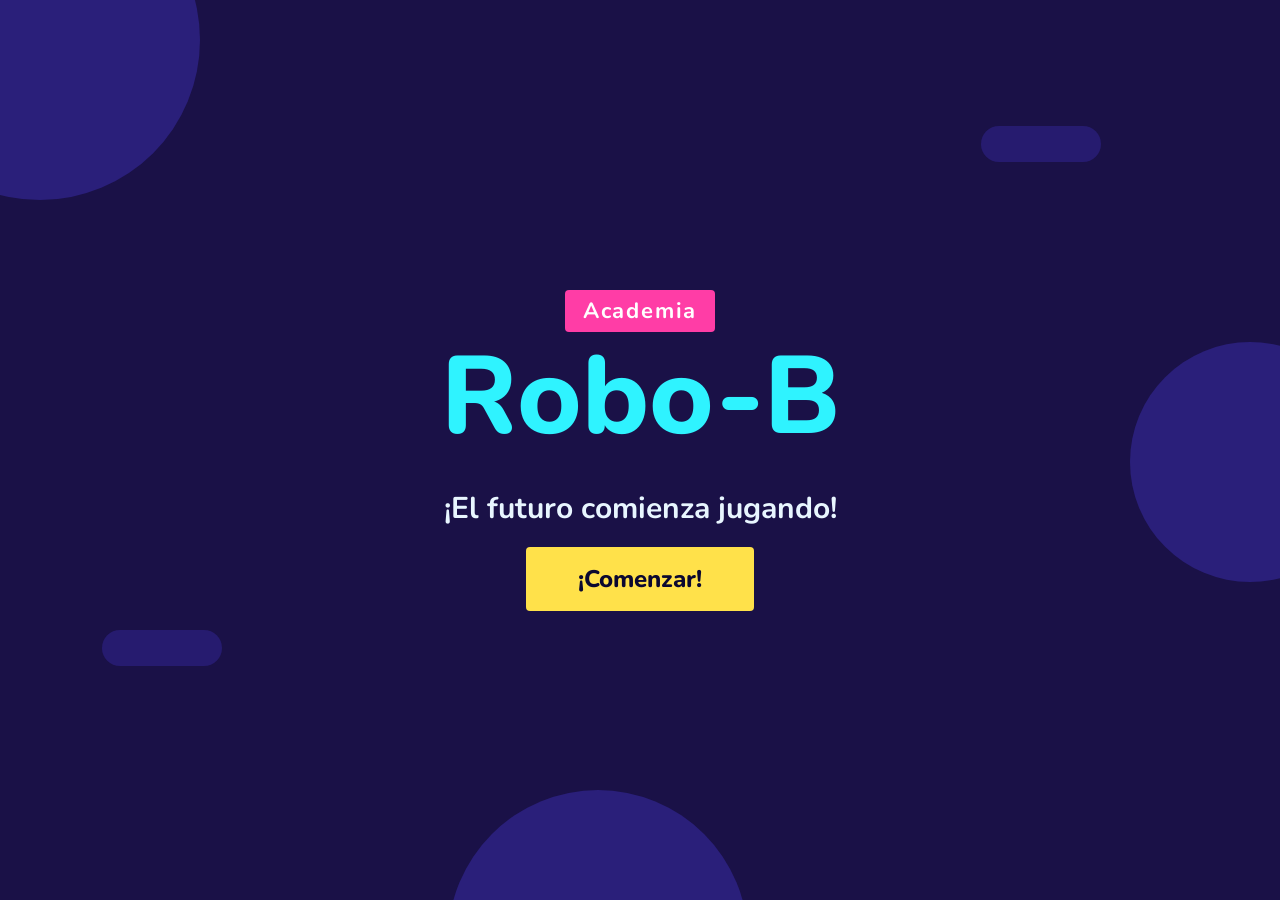
==== index.html @ f990113c "Add initial HTML structure and CSS styles for Academia Robo-B - Created a new CSS file for styling t" ====
<!DOCTYPE html>
<html lang="es">
<head>
  <meta charset="UTF-8">
  <meta name="viewport" content="width=device-width, initial-scale=1.0">
  <title>Academia Robo-B</title>
  <link rel="preconnect" href="https://fonts.googleapis.com">
  <link rel="stylesheet" href="https://fonts.googleapis.com/css2?family=Fredoka:wght@500;600;700&family=Nunito:wght@700;800&display=swap">
  <link rel="stylesheet" href="../css/style.css">
</head>
<body>

  <!-- Fondo decorativo -->
  <div class="bg" aria-hidden="true">
    <span class="blob b1"></span><span class="blob b2"></span><span class="blob b3"></span>
    <span class="cloud c1"></span><span class="cloud c2"></span>
  </div>

  <!-- BIENVENIDA (página principal) -->
  <section id="welcome" class="welcome">
    <div class="logo">
      <span class="logo-top">Academia</span>
      <h1 class="logo-main">Robo-B</h1>
    </div>
    <div class="welcome-robo robo-slot" data-robo="happy"></div>
    <p class="slogan">¡El futuro comienza jugando!</p>
    <button id="startBtn" class="btn btn-main">¡Comenzar!</button>
  </section>

  <script src="../JS/script.js"></script>
</body>
</html>
---- css/style.css ----
/* ==========================================================
   ACADEMIA ROBO-B · Estilos
   1. Variables  2. Base  3. Fondo  4. Bienvenida  5. Botones
   6. Menú  7. Robo-B  8. Vistas (mundos, misiones, progreso)
   9. Adaptación
   ========================================================== */

/* 1. VARIABLES */
:root {
  --ink: #1f2a44;
  --ink-soft: #5b6784;
  --bg: #f4f7fc;
  --surface: #ffffff;
  --line: #dde4f0;

  --blue: #2f5bd6;    --blue-d: #2449b3;
  --violet: #7656d6;
  --green: #1fa971;   --green-d: #178559;
  --sun: #f5b72b;
  --coral: #e8693f;

  --pastel-blue: #dbe8ff;
  --pastel-violet: #e9e2fb;
  --pastel-mint: #d8f3e7;
  --pastel-peach: #fde3d7;
  --pastel-lemon: #fdf0c8;

  --font: 'Nunito Sans', 'Nunito', Arial, Helvetica, sans-serif;
  --radius: 12px;
  --radius-sm: 8px;
  --shadow: 0 1px 3px rgba(31, 42, 68, .08);
  --shadow-hover: 0 4px 12px rgba(31, 42, 68, .12);
}

/* 2. BASE */
*, *::before, *::after { box-sizing: border-box; }
html { height: 100%; }
body {
  margin: 0; min-height: 100%;
  font-family: var(--font); font-weight: 600; font-size: 17px; line-height: 1.45; color: var(--ink);
  background: var(--bg);
  overflow-x: hidden;
}
h1, h2, h3 { font-family: var(--font); font-weight: 800; margin: 0; line-height: 1.15; }
button { font-family: inherit; color: inherit; cursor: pointer; }
:focus-visible { outline: 3px solid var(--blue); outline-offset: 2px; }

/* 3. FONDO (formas planas y discretas, sin movimiento) */
.bg { position: fixed; inset: 0; z-index: 0; pointer-events: none; overflow: hidden; }
.blob { position: absolute; border-radius: 50%; }
.b1 { width: 320px; height: 320px; left: -120px; top: -120px; background: var(--pastel-violet); }
.b2 { width: 240px; height: 240px; right: -90px; top: 38%; background: var(--pastel-mint); }
.b3 { width: 300px; height: 300px; left: 35%; bottom: -190px; background: var(--pastel-peach); }
.cloud { position: absolute; width: 120px; height: 36px; background: #fff; border-radius: 18px; opacity: .8; }
.cloud::before, .cloud::after { content: none; }
.c1 { top: 14%; right: 14%; }
.c2 { top: 70%; left: 8%; }

/* 4. BIENVENIDA */
.welcome {
  position: fixed; inset: 0; z-index: 10;
  display: flex; flex-direction: column; align-items: center; justify-content: center; gap: 18px;
  padding: 24px; text-align: center;
}
.welcome.out { display: none; }
.logo { display: flex; flex-direction: column; align-items: center; }
.logo-top {
  display: inline-block; background: var(--violet); color: #fff;
  font: 700 clamp(16px, 2.4vw, 22px) var(--font); letter-spacing: .08em;
  padding: 6px 18px; border-radius: var(--radius-sm);
}
.logo-main { font-size: clamp(56px, 11vw, 110px); line-height: 1; margin-top: 10px; color: var(--blue); }
.welcome-robo { width: clamp(150px, 26vh, 240px); }
.slogan { font: 700 clamp(20px, 3vw, 30px) var(--font); margin: 0; color: var(--ink); }

/* 5. BOTONES */
.btn {
  border: 0; border-radius: 10px; min-height: 56px; padding: 12px 36px;
  font: 800 clamp(20px, 2.4vw, 24px) var(--font); color: #fff;
  transition: background-color .2s, box-shadow .2s;
}
.btn:hover { box-shadow: var(--shadow-hover); }
.btn-main { background: var(--blue); min-height: 64px; padding: 14px 52px; }
.btn-main:hover { background: var(--blue-d); }
.btn-go { background: var(--green); min-height: 48px; font-size: 18px; padding: 8px 24px; }
.btn-go:hover { background: var(--green-d); }

/* 6. MENÚ SUPERIOR */
.hub { display: none; position: relative; z-index: 1; min-height: 100vh; padding: 20px clamp(16px, 4vw, 48px) 40px; }
.hub.on { display: block; }
.top { display: flex; align-items: center; gap: 20px; flex-wrap: wrap; justify-content: space-between; max-width: 1200px; margin: 0 auto 26px; }
.mini-logo { display: flex; flex-direction: column; line-height: 1.05; text-decoration: none; }
.mini-logo span { font-size: 13px; letter-spacing: .1em; color: var(--violet); font-weight: 800; }
.mini-logo b { font-size: 32px; font-weight: 800; color: var(--blue); }
.menu { display: flex; gap: 10px; flex-wrap: wrap; }
.menu-btn {
  display: flex; align-items: center; gap: 10px; min-height: 52px; padding: 8px 22px;
  border: 2px solid var(--line); border-radius: 10px; background: var(--surface); font: 800 18px var(--font);
  transition: background-color .2s, border-color .2s;
}
.menu-btn span { font-size: 24px; }
.menu-btn:hover { border-color: var(--blue); background: var(--pastel-blue); }
.menu-btn.is-on { background: var(--blue); border-color: var(--blue); color: #fff; }
.star-chip { background: var(--pastel-lemon); border: 2px solid #f1dc9a; border-radius: 10px; padding: 8px 18px; font: 800 24px var(--font); }

.layout { display: grid; grid-template-columns: 320px 1fr; gap: 28px; max-width: 1200px; margin: 0 auto; align-items: start; }

/* 7. ROBO-B */
.robo-card {
  position: sticky; top: 20px; display: flex; flex-direction: column; align-items: center; gap: 16px;
  background: var(--surface); border: 1px solid var(--line); border-radius: var(--radius); padding: 24px 20px; box-shadow: var(--shadow);
}
.bubble {
  position: relative; background: var(--pastel-blue); border-radius: var(--radius); padding: 14px 18px;
  font: 700 18px/1.35 var(--font); text-align: center; min-height: 92px; display: grid; place-items: center; width: 100%;
}
.bubble::after {
  content: ""; position: absolute; left: 50%; bottom: -10px; margin-left: -10px;
  border: 10px solid transparent; border-bottom: 0; border-top-color: var(--pastel-blue);
}
.robo-btn { border: 0; background: none; width: 180px; padding: 0; }
.robo-slot svg,
.robo-slot img { width: 100%; height: auto; display: block; }
.name-tag { text-align: center; display: flex; flex-direction: column; }
.name-tag b { font: 800 24px var(--font); color: var(--blue); }
.name-tag span { color: var(--ink-soft); font-size: 15px; }

/* 8. VISTAS */
.views { min-width: 0; }
.view { display: none; }
.view.is-on { display: block; }
.view h2 { font-size: clamp(28px, 3.6vw, 38px); margin-bottom: 20px; }
.view h3 { font-size: 24px; margin: 28px 0 14px; }

/* Mundos */
.worlds { display: grid; grid-template-columns: repeat(auto-fill, minmax(250px, 1fr)); gap: 20px; }
.world {
  background: var(--surface); border: 1px solid var(--line); border-radius: var(--radius); overflow: hidden; box-shadow: var(--shadow);
  transition: box-shadow .2s, border-color .2s;
}
.world:hover { box-shadow: var(--shadow-hover); border-color: #b9c6e4; }
.art { position: relative; height: 130px; display: grid; place-items: center; font-size: 64px; background: var(--c); }
.world.locked .art { filter: grayscale(.75); }
.lock { position: absolute; right: 12px; bottom: 8px; font-size: 28px; }
.w-body { padding: 16px 18px 20px; display: flex; flex-direction: column; gap: 6px; }
.w-body h3 { margin: 0; font-size: 21px; }
.w-body p { margin: 0; color: var(--ink-soft); font-size: 16px; }
.w-foot { display: flex; align-items: center; justify-content: space-between; margin-top: 10px; font: 800 18px var(--font); }

/* Misiones */
.missions { display: flex; flex-direction: column; gap: 14px; }
.mission {
  display: grid; grid-template-columns: auto 1fr auto; gap: 18px; align-items: center;
  background: var(--surface); border: 1px solid var(--line); border-radius: var(--radius); padding: 12px 18px 12px 12px; box-shadow: var(--shadow);
  transition: box-shadow .2s, border-color .2s;
}
.mission:hover { box-shadow: var(--shadow-hover); border-color: #b9c6e4; }
.mission.locked { opacity: .65; }
.m-art { width: 68px; height: 68px; border-radius: var(--radius-sm); display: grid; place-items: center; font-size: 36px; background: var(--c); }
.m-info b { display: block; font: 800 clamp(18px, 2.2vw, 22px) var(--font); }
.m-stars { font-size: 20px; letter-spacing: 2px; }
.m-lock { color: var(--ink-soft); font-weight: 800; font-size: 16px; }

/* Progreso */
.progress-card {
  display: flex; align-items: center; gap: 22px; background: var(--surface); border: 1px solid var(--line);
  border-radius: var(--radius); padding: 22px 26px; box-shadow: var(--shadow);
}
.big-star { font-size: 60px; line-height: 1; }
.progress-info { flex: 1; }
.progress-text { margin: 0 0 10px; font: 700 clamp(18px, 2.4vw, 24px) var(--font); }
.bar { height: 16px; border-radius: 8px; background: var(--line); overflow: hidden; }
.bar i { display: block; height: 100%; width: 0; border-radius: 8px; background: var(--green); transition: width .4s; }
.progress-info small { display: block; margin-top: 8px; color: var(--ink-soft); font-size: 15px; }
.badges { display: grid; grid-template-columns: repeat(auto-fill, minmax(150px, 1fr)); gap: 14px; }
.badge {
  text-align: center; background: var(--surface); border: 1px solid var(--line); border-radius: var(--radius); padding: 16px 10px;
  font: 800 16px var(--font); box-shadow: var(--shadow); transition: box-shadow .2s, border-color .2s;
}
.badge:hover { box-shadow: var(--shadow-hover); border-color: #b9c6e4; }
.badge i { display: grid; place-items: center; width: 68px; height: 68px; margin: 0 auto 8px; border-radius: var(--radius-sm); font-size: 36px; font-style: normal; background: var(--pastel-lemon); }
.badge.off { opacity: .7; }
.badge.off i { background: var(--line); filter: grayscale(1); }

/* 9. ADAPTACIÓN */
@media (max-width: 880px) {
  .layout { grid-template-columns: 1fr; }
  .robo-card { position: static; flex-direction: row; flex-wrap: wrap; justify-content: center; }
  .bubble { flex: 1 1 260px; width: auto; }
  .bubble::after { display: none; }
  .robo-btn { width: 120px; }
  .top { justify-content: center; }
}
@media (max-width: 520px) {
  .mission { grid-template-columns: auto 1fr; }
  .mission .btn, .mission .m-lock { grid-column: 1 / -1; justify-self: stretch; text-align: center; }
  .progress-card { flex-direction: column; text-align: center; }
}
@media (prefers-reduced-motion: reduce) {
  *, *::before, *::after { transition: none !important; }
}

/* ==========================================================
   10. MENÚ PRINCIPAL: CIUDAD DE PANAMÁ FUTURISTA (.city)
   ========================================================== */
.hub.city { position: fixed; inset: 0; min-height: 0; padding: 0; overflow: hidden; background: #bfe6ff; }
.scene { position: absolute; inset: 0; width: 100%; height: 100%; display: block; font-family: var(--font); }
.bld { cursor: pointer; outline: none; transition: filter .2s; }
.bld:hover, .bld:focus-visible, .bld.sel { filter: brightness(1.1) saturate(1.1); }
.bld .tag { opacity: 0; transition: opacity .2s; pointer-events: none; }
.bld .tag rect { fill: #fff; stroke: var(--line); stroke-width: 2; }
.bld .tag text { fill: var(--ink); font-size: 22px; font-weight: 800; text-anchor: middle; }
.bld.sel .tag, .bld:focus-visible .tag { opacity: 1; }

.city .top { position: absolute; top: 0; left: 0; right: 0; max-width: none; margin: 0; padding: 16px 24px; z-index: 2; pointer-events: none; }
.city .top > * { pointer-events: auto; }
.city .mini-logo { background: var(--surface); border-radius: 10px; padding: 8px 16px; box-shadow: var(--shadow); }
.city .star-chip { box-shadow: var(--shadow); }

.city .robo-card { position: absolute; top: auto; left: 20px; bottom: 14px; z-index: 2; width: 230px; padding: 0; background: none; border: 0; box-shadow: none; gap: 8px; }
.city .bubble { background: var(--surface); box-shadow: var(--shadow); min-height: 0; font-size: 16px; padding: 10px 14px; }
.city .bubble::after { border-top-color: var(--surface); }
.city .robo-btn { width: 140px; }
.city .name-tag { background: var(--surface); border-radius: 8px; padding: 2px 12px; box-shadow: var(--shadow); }
.city .name-tag span { display: none; }

.city .play { position: absolute; left: 0; right: 0; bottom: 22px; z-index: 2; display: flex; justify-content: center; pointer-events: none; }
.city .play .btn { pointer-events: auto; box-shadow: var(--shadow-hover); }

.city-hud { position: absolute; right: 20px; bottom: 16px; z-index: 2; width: min(340px, 40vw); padding: 12px 14px; background: rgba(255, 255, 255, .94); border: 1px solid var(--line); border-radius: var(--radius); box-shadow: var(--shadow); }
.city-hud .progress-text { font-size: 16px; margin-bottom: 6px; }
.city-hud .bar { height: 10px; }
.city-hud small { display: block; margin-top: 6px; font-size: 13px; color: var(--ink-soft); }
.city-hud .badges { grid-template-columns: repeat(6, 1fr); gap: 6px; margin-top: 8px; }
.city-hud .badge { padding: 4px 0; font-size: 0; box-shadow: none; }
.city-hud .badge i { width: 38px; height: 38px; margin: 0 auto; font-size: 20px; }

@media (max-width: 900px) {
  .city .robo-card { width: 170px; }
  .city .robo-btn { width: 100px; }
  .city-hud { top: 76px; bottom: auto; right: 12px; width: 230px; }
  .city-hud .badges { display: none; }
}

/* ==========================================================
   11. ESTÉTICA CYBERPUNK (neón: cian, rosa, amarillo)
   ========================================================== */
.hub.city { background: #1a1147; }
.sign { font-size: 15px; font-weight: 800; text-anchor: middle; font-family: var(--font); }
.sign.big { font-size: 26px; }
.bld .tag rect { fill: #0b0830; stroke: #2ff3ff; }
.bld .tag text { fill: #2ff3ff; }
.bld:hover, .bld:focus-visible, .bld.sel { filter: brightness(1.25) saturate(1.1); }
.city .mini-logo { background: #0b0830; border: 2px solid #2ff3ff; border-radius: 4px; box-shadow: none; }
.city .mini-logo span { color: #ff3da6; }
.city .mini-logo b { color: #2ff3ff; }
.city .star-chip { background: #0b0830; border: 2px solid #ffe14a; color: #ffe14a; border-radius: 4px; box-shadow: none; }
.city .bubble { background: #0b0830; color: #e8f6ff; border: 2px solid #2ff3ff; border-radius: 4px; box-shadow: none; }
.city .bubble::after { border-top-color: #2ff3ff; }
.city .name-tag { background: #0b0830; border: 2px solid #ff3da6; border-radius: 4px; box-shadow: none; }
.city .name-tag b { color: #ff3da6; }
.city .play .btn, body:has(.welcome) .btn-main { background: #ffe14a; color: #0b0830; border-radius: 4px; box-shadow: none; transition: background-color .2s, color .2s; }
.city .play .btn:hover, body:has(.welcome) .btn-main:hover { background: #ff3da6; color: #fff; }
.city-hud { background: #0b0830; color: #e8f6ff; border: 2px solid #2ff3ff; border-radius: 4px; box-shadow: none; }
.city-hud small { color: #9fb0e8; }
.city-hud .bar { background: #2a1f6e; border-radius: 2px; }
.city-hud .bar i { background: #2ff3ff; border-radius: 2px; }
.city-hud .badge { background: none; border: 0; }
.city-hud .badge i { background: #2a1f6e; border-radius: 4px; }
.city-hud .badge.off i { background: #1a1650; filter: grayscale(1) brightness(.7); }

/* Botón «Volver al menú principal» (reutilizable en cualquier pantalla de misión) */
.btn-back { display: inline-flex; align-items: center; gap: 8px; min-height: 48px; padding: 8px 20px; background: #0b0830; color: #2ff3ff; border: 2px solid #2ff3ff; border-radius: 4px; font: 800 18px var(--font); text-decoration: none; transition: background-color .2s, color .2s; }
.btn-back:hover, .btn-back:focus-visible { background: #2ff3ff; color: #0b0830; }
.mission-screen { position: absolute; inset: 0; z-index: 5; background: #1a1147; display: flex; align-items: center; justify-content: center; text-align: center; padding: 90px 24px 24px; }
.mission-screen[hidden] { display: none; }
.mission-screen .btn-back { position: absolute; top: 16px; left: 20px; }
.mission-view { border: 2px solid #ff3da6; border-radius: 4px; background: #0b0830; padding: 32px 40px; max-width: 560px; }
.mission-view h2 { color: #2ff3ff; font-size: clamp(28px, 4vw, 40px); margin-bottom: 12px; }
.mission-view p { margin: 0; color: #e8f6ff; font-size: 20px; }

/* Página de bienvenida en el mismo estilo */
body:has(.welcome) { background: #1a1147; }
body:has(.welcome) .blob, body:has(.welcome) .cloud { background: #2a1f7a; }
body:has(.welcome) .logo-top { background: #ff3da6; border-radius: 4px; }
body:has(.welcome) .logo-main { color: #2ff3ff; }
body:has(.welcome) .slogan { color: #e8f6ff; }
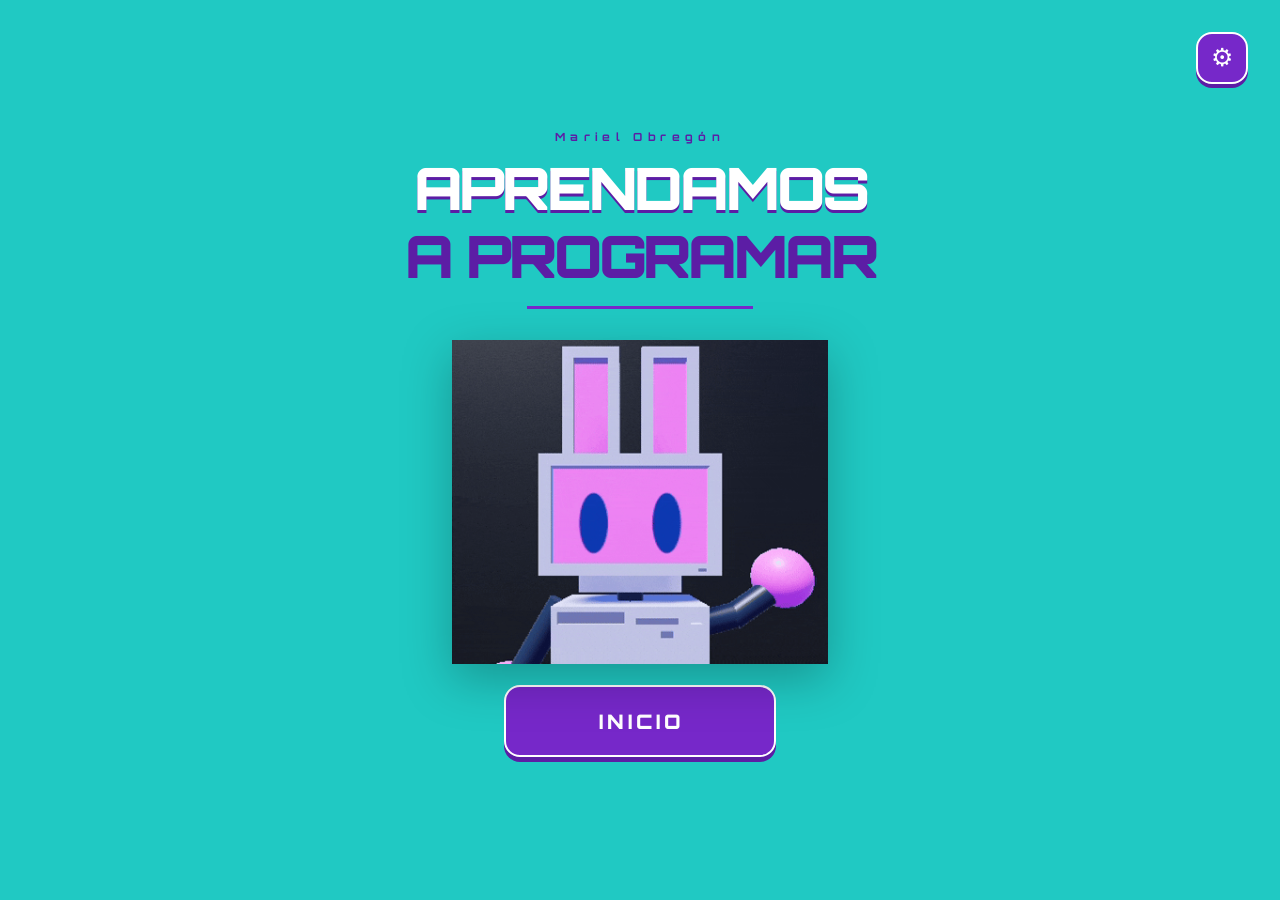
==== commit 7b04ddeb: "Add initial CSS styles for game home screen and create main JavaScript file" ====
--- a/index.html
+++ b/index.html
@@ -1,32 +1,55 @@
-<!DOCTYPE html>
+<!doctype html>
 <html lang="es">
 <head>
-  <meta charset="UTF-8">
-  <meta name="viewport" content="width=device-width, initial-scale=1.0">
-  <title>Academia Robo-B</title>
+  <meta charset="utf-8">
+  <meta name="viewport" content="width=device-width, initial-scale=1">
+  <meta name="theme-color" content="#090817">
+  <meta name="description" content="Aprendamos a programar: videojuego educativo.">
+  <title>Aprendamos a programar</title>
   <link rel="preconnect" href="https://fonts.googleapis.com">
-  <link rel="stylesheet" href="https://fonts.googleapis.com/css2?family=Fredoka:wght@500;600;700&family=Nunito:wght@700;800&display=swap">
-  <link rel="stylesheet" href="../css/style.css">
+  <link rel="preconnect" href="https://fonts.gstatic.com" crossorigin>
+  <link href="https://fonts.googleapis.com/css2?family=Orbitron:wght@600;700;800;900&family=Nunito:wght@600;700;800;900&display=swap" rel="stylesheet">
+  <link rel="stylesheet" href="css/styles.css">
 </head>
 <body>
+  <main class="game-home" aria-label="Pantalla principal del videojuego">
+    <!-- La decoración ambiental está hecha con CSS para evitar gráficos vectoriales genéricos. -->
+    <div class="ambient ambient--left" aria-hidden="true"></div>
+    <div class="ambient ambient--right" aria-hidden="true"></div>
+    <div class="grid-floor" aria-hidden="true"></div>
+    <div class="scanlines" aria-hidden="true"></div>
 
-  <!-- Fondo decorativo -->
-  <div class="bg" aria-hidden="true">
-    <span class="blob b1"></span><span class="blob b2"></span><span class="blob b3"></span>
-    <span class="cloud c1"></span><span class="cloud c2"></span>
-  </div>
+    <!-- El control queda visible pero sin acción hasta implementar la configuración. -->
+    <button class="settings-button" type="button" aria-label="Configuración" aria-disabled="true" title="Configuración">
+      <span class="settings-symbol" aria-hidden="true">⚙</span>
+    </button>
 
-  <!-- BIENVENIDA (página principal) -->
-  <section id="welcome" class="welcome">
-    <div class="logo">
-      <span class="logo-top">Academia</span>
-      <h1 class="logo-main">Robo-B</h1>
-    </div>
-    <div class="welcome-robo robo-slot" data-robo="happy"></div>
-    <p class="slogan">¡El futuro comienza jugando!</p>
-    <button id="startBtn" class="btn btn-main">¡Comenzar!</button>
-  </section>
+    <section class="home-content">
+      <header class="game-title">
+        <span class="title-kicker" aria-hidden="true">Mariel Obregón</span>
+        <h1>APRENDAMOS<br><span>A PROGRAMAR</span></h1>
+        <div class="title-underline" aria-hidden="true"></div>
+      </header>
 
-  <script src="../JS/script.js"></script>
+      <!-- Cambia mascot.webp por tu archivo definitivo cuando esté disponible. -->
+      <div class="mascot-stage">
+        <div class="mascot-aura" aria-hidden="true"></div>
+        <div class="mascot-ring mascot-ring--outer" aria-hidden="true"></div>
+        <div class="mascot-ring mascot-ring--inner" aria-hidden="true"></div>
+        <img
+          class="mascot-image"
+          src="/assets/robo-holaaa.gif"
+          alt="Mascota Robo-B"
+          onerror="this.onerror=null;this.src='https://loved-vacation-8dd163c1e3.media.strapiapp.com/1b475c16540d_agent_b063fc1885.webp';"
+        >
+      </div>
+
+      <button class="start-button" id="startButton" type="button">
+        <span class="start-button__label">INICIO</span>
+        <span class="start-button__shine" aria-hidden="true"></span>
+      </button>
+    </section>
+  </main>
+  <script src="js/main.js"></script>
 </body>
-</html>+</html>
--- a/css/styles.css
+++ b/css/styles.css
@@ -0,0 +1,371 @@
+
+/*
+  APRENDAMOS A PROGRAMAR
+  Estilos de la pantalla principal.
+
+  Paleta:
+  Turquesa: fondo principal.
+  Morado: botones y detalles.
+  Blanco: textos.
+*/
+
+:root {
+  color-scheme: dark;
+
+  --turquoise: #20c9c3;
+  --purple: #7628c9;
+  --purple-hover: #913de0;
+  --purple-dark: #5c1da5;
+  --white: #ffffff;
+
+  --font-display: "Orbitron", "Trebuchet MS", sans-serif;
+  --font-ui: "Nunito", "Trebuchet MS", sans-serif;
+}
+
+* {
+  box-sizing: border-box;
+}
+
+html,
+body {
+  width: 100%;
+  min-width: 320px;
+  min-height: 100%;
+  margin: 0;
+}
+
+body {
+  min-height: 100svh;
+  overflow: hidden;
+  background: var(--turquoise);
+  color: var(--white);
+  font-family: var(--font-ui);
+}
+
+button {
+  font: inherit;
+}
+
+/* FONDO PRINCIPAL */
+.game-home {
+  position: relative;
+  isolation: isolate;
+
+  display: grid;
+  min-height: 100svh;
+  place-items: center;
+  overflow: hidden;
+
+  padding: clamp(1.25rem, 4vh, 3rem) 1.25rem;
+
+  /* Color turquesa completamente sólido. */
+  background: var(--turquoise);
+}
+
+/* ELIMINAR ILUMINACIONES AMBIENTALES */
+.ambient {
+  display: none;
+}
+
+/* CUADRÍCULA DECORATIVA */
+.grid-floor {
+  display: none;
+}
+
+/* LÍNEAS DECORATIVAS */
+.scanlines {
+  display: none;
+}
+
+/* BOTÓN DE CONFIGURACIÓN */
+.settings-button {
+  position: absolute;
+  z-index: 5;
+
+  top: clamp(1rem, 3vw, 2rem);
+  right: clamp(1rem, 3vw, 2rem);
+
+  display: grid;
+  width: 3.25rem;
+  aspect-ratio: 1;
+  place-items: center;
+
+  border: 2px solid var(--white);
+  border-radius: 1rem;
+
+  color: var(--white);
+  background: var(--purple);
+
+  box-shadow: 0 4px 0 var(--purple-dark);
+
+  cursor: default;
+}
+
+.settings-symbol {
+  font-size: 1.55rem;
+  line-height: 1;
+}
+
+/* CONTENEDOR DEL CONTENIDO */
+.home-content {
+  position: relative;
+  z-index: 2;
+
+  display: flex;
+  width: min(100%, 48rem);
+
+  flex-direction: column;
+  align-items: center;
+  justify-content: center;
+
+  text-align: center;
+  transform: translateY(-1vh);
+}
+
+/* TÍTULO */
+.game-title {
+  position: relative;
+  z-index: 2;
+}
+
+.title-kicker {
+  display: inline-block;
+  margin-bottom: .65rem;
+
+  color: var(--purple-dark);
+
+  font-family: var(--font-display);
+  font-size: clamp(.55rem, 1.1vw, .7rem);
+  font-weight: 700;
+  letter-spacing: .48em;
+}
+
+.game-title h1 {
+  margin: 0;
+
+  color: var(--white);
+
+  font-family: var(--font-display);
+  font-size: clamp(1.65rem, 5.3vw, 3.65rem);
+  font-weight: 900;
+  line-height: 1.16;
+  letter-spacing: -.055em;
+
+  text-shadow: 0 3px 0 var(--purple-dark);
+}
+
+/* SEGUNDA LÍNEA DEL TÍTULO */
+.game-title h1 span {
+  color: var(--purple-dark);
+  text-shadow: none;
+}
+
+/* LÍNEA DECORATIVA */
+.title-underline {
+  width: 48%;
+  height: 3px;
+  margin: 1rem auto 0;
+
+  background: var(--purple);
+
+  box-shadow: none;
+}
+
+/* ESCENARIO DE LA MASCOTA */
+.mascot-stage {
+  position: relative;
+
+  display: grid;
+  width: clamp(15rem, 37vw, 25rem);
+  aspect-ratio: 1 / .9;
+  place-items: center;
+
+  margin: clamp(.3rem, 1.5vh, 1.2rem) 0 .2rem;
+}
+
+/* AURA DE LA MASCOTA */
+.mascot-aura {
+  position: absolute;
+
+  width: 72%;
+  height: 72%;
+
+  border-radius: 50%;
+
+  /* Color sólido y semitransparente. */
+  background: rgba(118, 40, 201, .22);
+
+  filter: blur(18px);
+}
+
+/* AROS DECORATIVOS */
+.mascot-ring {
+  position: absolute;
+
+  width: 77%;
+  aspect-ratio: 1;
+
+  border: 2px solid var(--purple);
+  border-radius: 50%;
+
+  transform: rotateX(67deg) rotateZ(-14deg);
+
+  box-shadow: none;
+}
+
+.mascot-ring--inner {
+  width: 62%;
+
+  border-color: var(--white);
+
+  transform: rotateX(67deg) rotateZ(22deg);
+
+  box-shadow: none;
+}
+
+/* IMAGEN DE LA MASCOTA */
+.mascot-image {
+  position: relative;
+  z-index: 1;
+
+  display: block;
+  width: 94%;
+  height: 100%;
+
+  object-fit: contain;
+
+  filter: drop-shadow(0 15px 24px rgba(0, 0, 0, .25));
+
+  animation: mascot-float 4.8s ease-in-out infinite;
+}
+
+/* BOTÓN PRINCIPAL */
+.start-button {
+  position: relative;
+  isolation: isolate;
+
+  display: grid;
+  width: clamp(12rem, 27vw, 17rem);
+  min-height: clamp(3.8rem, 8vh, 4.6rem);
+  place-items: center;
+  overflow: hidden;
+
+  border: 2px solid var(--white);
+  border-radius: 1rem;
+
+  color: var(--white);
+
+  /* Morado sólido. */
+  background: var(--purple);
+
+  box-shadow: 0 5px 0 var(--purple-dark);
+
+  cursor: pointer;
+
+  /* Solo cambia la apariencia, nunca la posición. */
+  transition:
+    background-color .2s ease,
+    box-shadow .2s ease;
+}
+
+/* TEXTO DEL BOTÓN */
+.start-button__label {
+  position: relative;
+  z-index: 2;
+
+  font-family: var(--font-display);
+  font-size: clamp(1rem, 2vw, 1.25rem);
+  font-weight: 900;
+  letter-spacing: .2em;
+
+  padding-left: .2em;
+}
+
+/* ELIMINAR BRILLO MÓVIL */
+.start-button__shine {
+  display: none;
+}
+
+/* HOVER DEL BOTÓN */
+.start-button:hover {
+  background: var(--purple-hover);
+
+  box-shadow:
+    0 5px 0 var(--purple-dark),
+    0 0 18px rgba(118, 40, 201, .4);
+}
+
+/* ESTADO AL PRESIONAR */
+.start-button:active {
+  background: var(--purple-dark);
+}
+
+/* ACCESIBILIDAD */
+.start-button:focus-visible,
+.settings-button:focus-visible {
+  outline: 3px solid var(--white);
+  outline-offset: 5px;
+}
+
+/* ANIMACIÓN EXCLUSIVA DE LA MASCOTA */
+@keyframes mascot-float {
+  0%, 100% {
+    transform: translateY(0);
+  }
+
+  50% {
+    transform: translateY(-9px);
+  }
+}
+
+/* PANTALLAS DE POCA ALTURA */
+@media (max-height: 650px) and (min-width: 600px) {
+  .home-content {
+    transform: scale(.82);
+  }
+
+  .mascot-stage {
+    margin-top: 0;
+    margin-bottom: 0;
+  }
+}
+
+/* DISPOSITIVOS MÓVILES */
+@media (max-width: 520px) {
+  .game-home {
+    padding-inline: 1rem;
+  }
+
+  .home-content {
+    transform: translateY(0);
+  }
+
+  .game-title h1 {
+    font-size: clamp(1.55rem, 8vw, 2.35rem);
+  }
+
+  .mascot-stage {
+    width: min(76vw, 20rem);
+    margin-block: .8rem .45rem;
+  }
+
+  .start-button {
+    width: min(72vw, 17rem);
+    min-height: 3.9rem;
+  }
+
+  .settings-button {
+    width: 2.8rem;
+    border-radius: .85rem;
+  }
+}
+
+/* RESPETAR PREFERENCIAS DE MOVIMIENTO */
+@media (prefers-reduced-motion: reduce) {
+  *,
+  *::before,
+  *::after {
+    animation-duration: .01ms !important;
+    transition-duration: .01ms !important;
+  }
+}
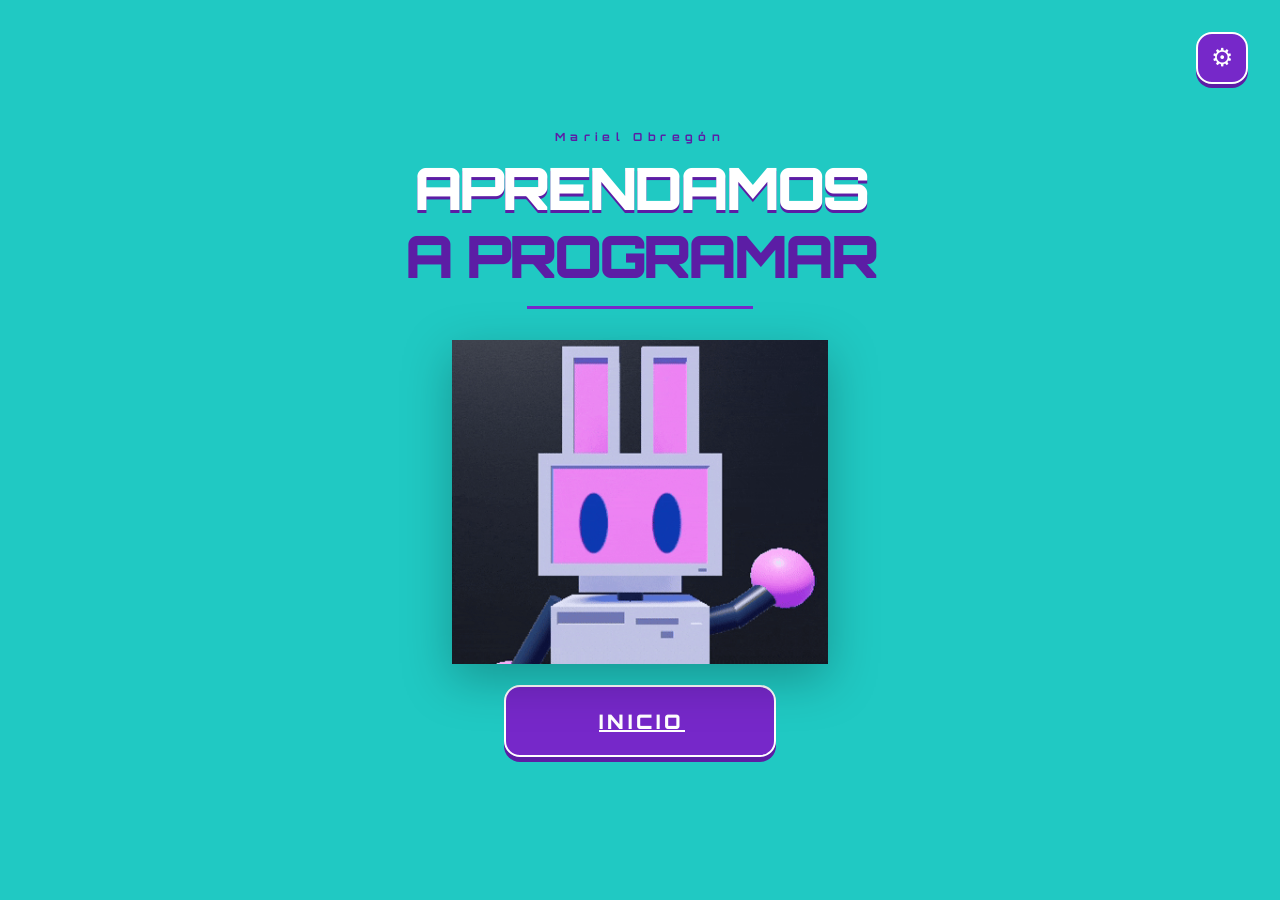
==== commit 6dcd9d57: "Implementa la pantalla de selección de lecciones con estilos y funcionalidad inicial" ====
--- a/index.html
+++ b/index.html
@@ -44,10 +44,9 @@
         >
       </div>
 
-      <button class="start-button" id="startButton" type="button">
-        <span class="start-button__label">INICIO</span>
-        <span class="start-button__shine" aria-hidden="true"></span>
-      </button>
+        <a href="selector.html" class="start-button" id="startButton">
+            <span class="start-button__label">INICIO</span>
+        </a>
     </section>
   </main>
   <script src="js/main.js"></script>
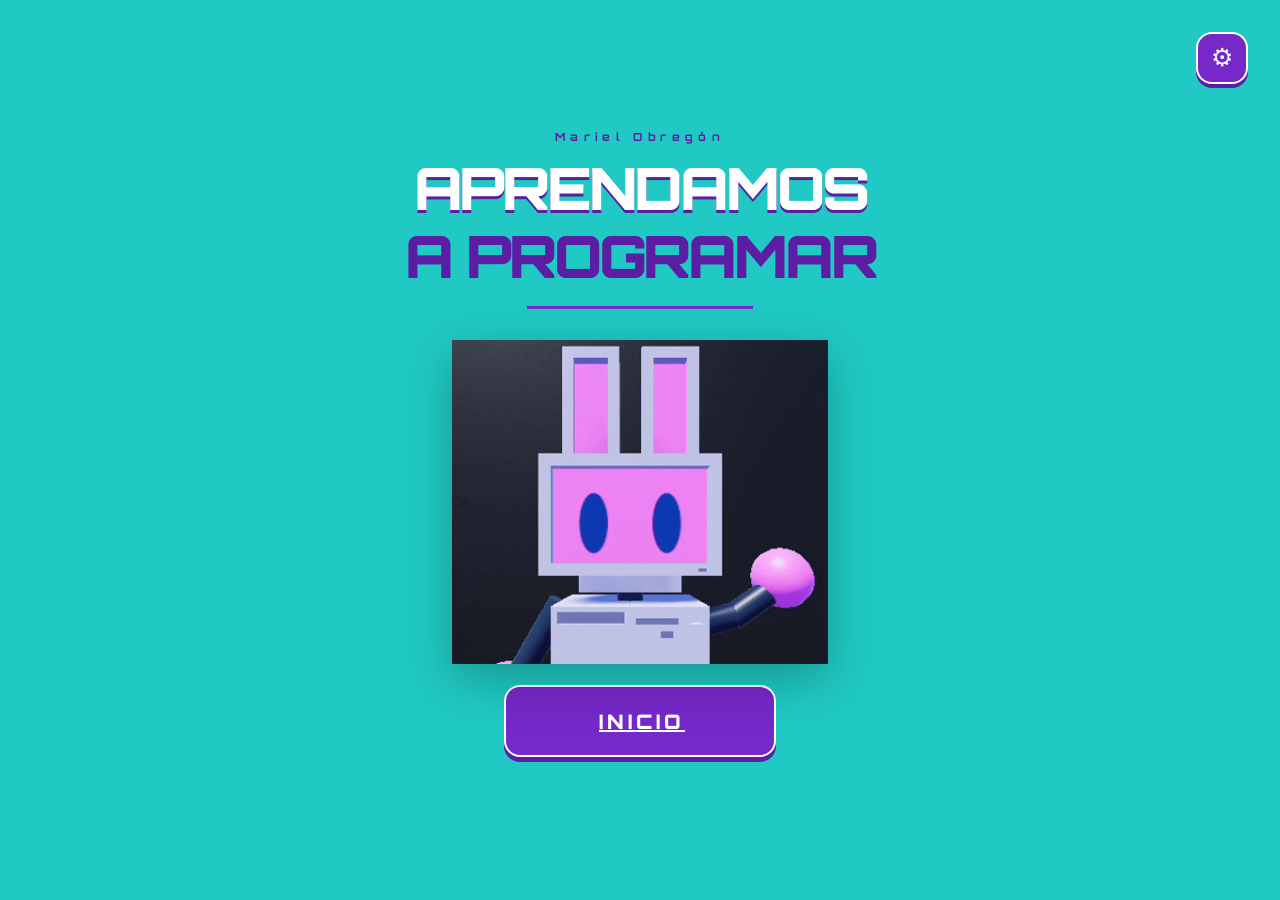
==== commit fac6cf5e: "Refactor styles and structure for Academia Robo-B - Updated styles in styles.css for improved organi" ====
--- a/index.html
+++ b/index.html
@@ -44,7 +44,7 @@
         >
       </div>
 
-        <a href="selector.html" class="start-button" id="startButton">
+        <a href="laboratorios.html" class="start-button" id="startButton">
             <span class="start-button__label">INICIO</span>
         </a>
     </section>
--- a/css/styles.css
+++ b/css/styles.css
@@ -1,371 +1,888 @@
 
-/*
-  APRENDAMOS A PROGRAMAR
-  Estilos de la pantalla principal.
-
-  Paleta:
-  Turquesa: fondo principal.
-  Morado: botones y detalles.
-  Blanco: textos.
-*/
+/* =========================================
+   ACADEMIA ROBO-B
+   HOJA DE ESTILOS GENERAL
+========================================= */
+
+/* =========================================
+   VARIABLES Y CONFIGURACIÓN GLOBAL
+========================================= */
 
 :root {
-  color-scheme: dark;
-
-  --turquoise: #20c9c3;
-  --purple: #7628c9;
-  --purple-hover: #913de0;
-  --purple-dark: #5c1da5;
-  --white: #ffffff;
-
-  --font-display: "Orbitron", "Trebuchet MS", sans-serif;
-  --font-ui: "Nunito", "Trebuchet MS", sans-serif;
+    color-scheme: dark;
+
+    /* Paleta principal */
+    --turquoise: #20c9c3;
+    --purple: #7628c9;
+    --purple-hover: #913de0;
+    --purple-dark: #5c1da5;
+    --white: #ffffff;
+
+    /* Paleta del selector y laboratorios */
+    --turquesa: #35d6d0;
+    --morado: #7546c8;
+    --morado-hover: #6034b0;
+    --blanco: #fff;
+    --sombra: #4d2990;
+
+    /* Tipografías */
+    --font-display: "Orbitron", "Trebuchet MS", sans-serif;
+    --font-ui: "Nunito", "Trebuchet MS", sans-serif;
 }
 
 * {
-  box-sizing: border-box;
+    box-sizing: border-box;
 }
 
 html,
 body {
-  width: 100%;
-  min-width: 320px;
-  min-height: 100%;
-  margin: 0;
+    width: 100%;
+    min-width: 320px;
+    min-height: 100%;
+    margin: 0;
 }
 
 body {
-  min-height: 100svh;
-  overflow: hidden;
-  background: var(--turquoise);
-  color: var(--white);
-  font-family: var(--font-ui);
+    min-height: 100svh;
+    overflow-x: hidden;
+    overflow-y: auto;
+    background: var(--turquoise);
+    color: var(--white);
+    font-family: var(--font-ui);
 }
 
 button {
-  font: inherit;
-}
-
-/* FONDO PRINCIPAL */
+    font: inherit;
+}
+
+/* =========================================
+   PANTALLA PRINCIPAL
+========================================= */
+
 .game-home {
-  position: relative;
-  isolation: isolate;
-
-  display: grid;
-  min-height: 100svh;
-  place-items: center;
-  overflow: hidden;
-
-  padding: clamp(1.25rem, 4vh, 3rem) 1.25rem;
-
-  /* Color turquesa completamente sólido. */
-  background: var(--turquoise);
-}
-
-/* ELIMINAR ILUMINACIONES AMBIENTALES */
-.ambient {
-  display: none;
-}
-
-/* CUADRÍCULA DECORATIVA */
-.grid-floor {
-  display: none;
-}
-
-/* LÍNEAS DECORATIVAS */
+    position: relative;
+    isolation: isolate;
+
+    display: grid;
+    min-height: 100svh;
+    place-items: center;
+    overflow: hidden;
+
+    padding: clamp(1.25rem, 4vh, 3rem) 1.25rem;
+
+    background: var(--turquoise);
+}
+
+/* Ocultar elementos decorativos */
+
+.ambient,
+.grid-floor,
 .scanlines {
-  display: none;
+    display: none;
 }
 
 /* BOTÓN DE CONFIGURACIÓN */
+
 .settings-button {
-  position: absolute;
-  z-index: 5;
-
-  top: clamp(1rem, 3vw, 2rem);
-  right: clamp(1rem, 3vw, 2rem);
-
-  display: grid;
-  width: 3.25rem;
-  aspect-ratio: 1;
-  place-items: center;
-
-  border: 2px solid var(--white);
-  border-radius: 1rem;
-
-  color: var(--white);
-  background: var(--purple);
-
-  box-shadow: 0 4px 0 var(--purple-dark);
-
-  cursor: default;
+    position: absolute;
+    z-index: 5;
+
+    top: clamp(1rem, 3vw, 2rem);
+    right: clamp(1rem, 3vw, 2rem);
+
+    display: grid;
+    width: 3.25rem;
+    aspect-ratio: 1;
+    place-items: center;
+
+    border: 2px solid var(--white);
+    border-radius: 1rem;
+
+    color: var(--white);
+    background: var(--purple);
+
+    box-shadow: 0 4px 0 var(--purple-dark);
+
+    cursor: default;
 }
 
 .settings-symbol {
-  font-size: 1.55rem;
-  line-height: 1;
-}
-
-/* CONTENEDOR DEL CONTENIDO */
+    font-size: 1.55rem;
+    line-height: 1;
+}
+
+/* CONTENIDO PRINCIPAL */
+
 .home-content {
-  position: relative;
-  z-index: 2;
-
-  display: flex;
-  width: min(100%, 48rem);
-
-  flex-direction: column;
-  align-items: center;
-  justify-content: center;
-
-  text-align: center;
-  transform: translateY(-1vh);
+    position: relative;
+    z-index: 2;
+
+    display: flex;
+    width: min(100%, 48rem);
+
+    flex-direction: column;
+    align-items: center;
+    justify-content: center;
+
+    text-align: center;
+    transform: translateY(-1vh);
 }
 
 /* TÍTULO */
+
 .game-title {
-  position: relative;
-  z-index: 2;
+    position: relative;
+    z-index: 2;
 }
 
 .title-kicker {
-  display: inline-block;
-  margin-bottom: .65rem;
-
-  color: var(--purple-dark);
-
-  font-family: var(--font-display);
-  font-size: clamp(.55rem, 1.1vw, .7rem);
-  font-weight: 700;
-  letter-spacing: .48em;
+    display: inline-block;
+    margin-bottom: .65rem;
+
+    color: var(--purple-dark);
+
+    font-family: var(--font-display);
+    font-size: clamp(.55rem, 1.1vw, .7rem);
+    font-weight: 700;
+    letter-spacing: .48em;
 }
 
 .game-title h1 {
-  margin: 0;
-
-  color: var(--white);
-
-  font-family: var(--font-display);
-  font-size: clamp(1.65rem, 5.3vw, 3.65rem);
-  font-weight: 900;
-  line-height: 1.16;
-  letter-spacing: -.055em;
-
-  text-shadow: 0 3px 0 var(--purple-dark);
-}
-
-/* SEGUNDA LÍNEA DEL TÍTULO */
+    margin: 0;
+
+    color: var(--white);
+
+    font-family: var(--font-display);
+    font-size: clamp(1.65rem, 5.3vw, 3.65rem);
+    font-weight: 900;
+    line-height: 1.16;
+    letter-spacing: -.055em;
+
+    text-shadow: 0 3px 0 var(--purple-dark);
+}
+
 .game-title h1 span {
-  color: var(--purple-dark);
-  text-shadow: none;
+    color: var(--purple-dark);
+    text-shadow: none;
 }
 
 /* LÍNEA DECORATIVA */
+
 .title-underline {
-  width: 48%;
-  height: 3px;
-  margin: 1rem auto 0;
-
-  background: var(--purple);
-
-  box-shadow: none;
-}
-
-/* ESCENARIO DE LA MASCOTA */
+    width: 48%;
+    height: 3px;
+    margin: 1rem auto 0;
+
+    background: var(--purple);
+    box-shadow: none;
+}
+
+/* MASCOTA */
+
 .mascot-stage {
-  position: relative;
-
-  display: grid;
-  width: clamp(15rem, 37vw, 25rem);
-  aspect-ratio: 1 / .9;
-  place-items: center;
-
-  margin: clamp(.3rem, 1.5vh, 1.2rem) 0 .2rem;
-}
-
-/* AURA DE LA MASCOTA */
+    position: relative;
+
+    display: grid;
+    width: clamp(15rem, 37vw, 25rem);
+    aspect-ratio: 1 / .9;
+    place-items: center;
+
+    margin: clamp(.3rem, 1.5vh, 1.2rem) 0 .2rem;
+}
+
 .mascot-aura {
-  position: absolute;
-
-  width: 72%;
-  height: 72%;
-
-  border-radius: 50%;
-
-  /* Color sólido y semitransparente. */
-  background: rgba(118, 40, 201, .22);
-
-  filter: blur(18px);
-}
-
-/* AROS DECORATIVOS */
+    position: absolute;
+
+    width: 72%;
+    height: 72%;
+
+    border-radius: 50%;
+    background: rgba(118, 40, 201, .22);
+
+    filter: blur(18px);
+}
+
 .mascot-ring {
-  position: absolute;
-
-  width: 77%;
-  aspect-ratio: 1;
-
-  border: 2px solid var(--purple);
-  border-radius: 50%;
-
-  transform: rotateX(67deg) rotateZ(-14deg);
-
-  box-shadow: none;
+    position: absolute;
+
+    width: 77%;
+    aspect-ratio: 1;
+
+    border: 2px solid var(--purple);
+    border-radius: 50%;
+
+    transform: rotateX(67deg) rotateZ(-14deg);
+    box-shadow: none;
 }
 
 .mascot-ring--inner {
-  width: 62%;
-
-  border-color: var(--white);
-
-  transform: rotateX(67deg) rotateZ(22deg);
-
-  box-shadow: none;
-}
-
-/* IMAGEN DE LA MASCOTA */
+    width: 62%;
+
+    border-color: var(--white);
+
+    transform: rotateX(67deg) rotateZ(22deg);
+    box-shadow: none;
+}
+
 .mascot-image {
-  position: relative;
-  z-index: 1;
-
-  display: block;
-  width: 94%;
-  height: 100%;
-
-  object-fit: contain;
-
-  filter: drop-shadow(0 15px 24px rgba(0, 0, 0, .25));
-
-  animation: mascot-float 4.8s ease-in-out infinite;
+    position: relative;
+    z-index: 1;
+
+    display: block;
+    width: 94%;
+    height: 100%;
+
+    object-fit: contain;
+
+    filter: drop-shadow(0 15px 24px rgba(0, 0, 0, .25));
+
+    animation: mascot-float 4.8s ease-in-out infinite;
 }
 
 /* BOTÓN PRINCIPAL */
+
 .start-button {
-  position: relative;
-  isolation: isolate;
-
-  display: grid;
-  width: clamp(12rem, 27vw, 17rem);
-  min-height: clamp(3.8rem, 8vh, 4.6rem);
-  place-items: center;
-  overflow: hidden;
-
-  border: 2px solid var(--white);
-  border-radius: 1rem;
-
-  color: var(--white);
-
-  /* Morado sólido. */
-  background: var(--purple);
-
-  box-shadow: 0 5px 0 var(--purple-dark);
-
-  cursor: pointer;
-
-  /* Solo cambia la apariencia, nunca la posición. */
-  transition:
-    background-color .2s ease,
-    box-shadow .2s ease;
-}
-
-/* TEXTO DEL BOTÓN */
+    position: relative;
+    isolation: isolate;
+
+    display: grid;
+    width: clamp(12rem, 27vw, 17rem);
+    min-height: clamp(3.8rem, 8vh, 4.6rem);
+    place-items: center;
+    overflow: hidden;
+
+    border: 2px solid var(--white);
+    border-radius: 1rem;
+
+    color: var(--white);
+    background: var(--purple);
+
+    box-shadow: 0 5px 0 var(--purple-dark);
+
+    cursor: pointer;
+
+    transition:
+        background-color .2s ease,
+        box-shadow .2s ease;
+}
+
 .start-button__label {
-  position: relative;
-  z-index: 2;
-
-  font-family: var(--font-display);
-  font-size: clamp(1rem, 2vw, 1.25rem);
-  font-weight: 900;
-  letter-spacing: .2em;
-
-  padding-left: .2em;
-}
-
-/* ELIMINAR BRILLO MÓVIL */
+    position: relative;
+    z-index: 2;
+
+    padding-left: .2em;
+
+    font-family: var(--font-display);
+    font-size: clamp(1rem, 2vw, 1.25rem);
+    font-weight: 900;
+    letter-spacing: .2em;
+}
+
 .start-button__shine {
-  display: none;
-}
-
-/* HOVER DEL BOTÓN */
+    display: none;
+}
+
 .start-button:hover {
-  background: var(--purple-hover);
-
-  box-shadow:
-    0 5px 0 var(--purple-dark),
-    0 0 18px rgba(118, 40, 201, .4);
-}
-
-/* ESTADO AL PRESIONAR */
+    background: var(--purple-hover);
+
+    box-shadow:
+        0 5px 0 var(--purple-dark),
+        0 0 18px rgba(118, 40, 201, .4);
+}
+
 .start-button:active {
-  background: var(--purple-dark);
-}
-
-/* ACCESIBILIDAD */
+    background: var(--purple-dark);
+}
+
 .start-button:focus-visible,
 .settings-button:focus-visible {
-  outline: 3px solid var(--white);
-  outline-offset: 5px;
-}
-
-/* ANIMACIÓN EXCLUSIVA DE LA MASCOTA */
+    outline: 3px solid var(--white);
+    outline-offset: 5px;
+}
+
+/* ANIMACIÓN DE LA MASCOTA */
+
 @keyframes mascot-float {
-  0%, 100% {
-    transform: translateY(0);
-  }
-
-  50% {
-    transform: translateY(-9px);
-  }
-}
-
-/* PANTALLAS DE POCA ALTURA */
+    0%, 100% {
+        transform: translateY(0);
+    }
+
+    50% {
+        transform: translateY(-9px);
+    }
+}
+
+/* =========================================
+   SELECTOR DE LECCIONES ANTERIOR
+========================================= */
+
+.selector-screen {
+    position: relative;
+    min-height: 100vh;
+    padding: 40px;
+}
+
+/* BOTÓN REGRESAR */
+
+.back-button {
+    position: absolute;
+    top: 25px;
+    left: 25px;
+    width: 45px;
+    height: 45px;
+
+    display: flex;
+    align-items: center;
+    justify-content: center;
+
+    background-color: var(--morado);
+    color: var(--blanco);
+    border-radius: 12px;
+
+    text-decoration: none;
+    font-size: 28px;
+}
+
+/* CONTROLES LATERALES */
+
+.game-controls {
+    position: absolute;
+    top: 25px;
+    right: 25px;
+
+    display: flex;
+    flex-direction: column;
+    gap: 12px;
+}
+
+.mascot-profile,
+.side-control {
+    width: 55px;
+    height: 55px;
+
+    border: none;
+    border-radius: 15px;
+    background-color: var(--morado);
+
+    cursor: pointer;
+}
+
+.mascot-profile img {
+    width: 100%;
+    height: 100%;
+    object-fit: contain;
+}
+
+.side-control {
+    color: var(--blanco);
+    font-size: 25px;
+}
+
+/* TÍTULO */
+
+.selector-title {
+    margin: 75px 0 35px;
+
+    text-align: center;
+    font-family: var(--font-display);
+    color: var(--blanco);
+    font-size: 30px;
+}
+
+/* CUADRÍCULA DE LECCIONES */
+
+.lesson-grid {
+    display: grid;
+    grid-template-columns: repeat(2, 1fr);
+    gap: 30px;
+
+    max-width: 850px;
+    margin: 0 auto;
+}
+
+.lesson-option {
+    display: flex;
+    flex-direction: column;
+    align-items: center;
+    gap: 12px;
+}
+
+.lesson-option h2 {
+    color: var(--blanco);
+    font-family: var(--font-display);
+    font-size: 18px;
+}
+
+/* CAJAS DE LECCIONES */
+
+.lesson-card {
+    width: 90%;
+    height: 175px;
+    padding: 0;
+
+    display: block;
+
+    background-color: var(--blanco);
+    border: 5px solid var(--morado);
+    border-radius: 16px;
+    overflow: hidden;
+
+    box-shadow: 0 6px 0 var(--sombra);
+
+    cursor: pointer;
+    transition: border-color 0.2s ease;
+}
+
+.lesson-card img {
+    width: 100%;
+    height: 100%;
+    object-fit: cover;
+}
+
+.lesson-card:hover {
+    border-color: var(--morado-hover);
+}
+
+/* =========================================
+   MAPA DE NIVELES - LABORATORIO 1
+========================================= */
+
+/* PANTALLA */
+
+.lab1-screen {
+    min-height: 100vh;
+    padding: 25px 20px 60px;
+    background-color: var(--turquesa);
+}
+
+/* ENCABEZADO */
+
+.lab1-header {
+    position: relative;
+
+    display: flex;
+    align-items: center;
+    justify-content: center;
+
+    margin-bottom: 25px;
+}
+
+.lab1-back {
+    position: absolute;
+    left: 0;
+    top: 0;
+
+    width: 45px;
+    height: 45px;
+
+    display: flex;
+    align-items: center;
+    justify-content: center;
+
+    background: var(--morado);
+    color: white;
+
+    border-radius: 12px;
+    text-decoration: none;
+    font-size: 28px;
+}
+
+.lab1-heading {
+    text-align: center;
+    color: white;
+}
+
+.lab1-subtitle {
+    font-size: 11px;
+    letter-spacing: 3px;
+    font-weight: bold;
+}
+
+.lab1-heading h1 {
+    margin: 5px 0;
+
+    font-family: var(--font-display);
+    font-size: 25px;
+}
+
+.lab1-heading p {
+    margin: 5px 0;
+    font-size: 15px;
+}
+
+/* MENSAJE DE ROBO-B */
+
+.lab1-message {
+    display: flex;
+    align-items: center;
+    gap: 15px;
+
+    max-width: 420px;
+    margin: 25px auto 35px;
+    padding: 15px;
+
+    background: white;
+    border: 3px solid var(--morado);
+    border-radius: 18px;
+}
+
+.lab1-robot {
+    font-size: 42px;
+}
+
+.lab1-message h2 {
+    margin: 0 0 5px;
+    color: var(--morado);
+    font-size: 17px;
+}
+
+.lab1-message p {
+    margin: 0;
+    color: #444;
+    font-size: 13px;
+    line-height: 1.5;
+}
+
+/* ÁREA DEL MAPA */
+
+.lab1-map-title {
+    text-align: center;
+    color: white;
+
+    font-family: var(--font-display);
+    font-size: 16px;
+
+    margin-bottom: 25px;
+}
+
+.lab1-map {
+    position: relative;
+
+    width: 100%;
+    max-width: 420px;
+    height: 980px;
+
+    margin: 0 auto;
+}
+
+/* CAMINO ENTRE NIVELES */
+
+.lab1-path {
+    position: absolute;
+    inset: 0;
+
+    width: 100%;
+    height: 100%;
+
+    overflow: visible;
+}
+
+/* NODOS DE NIVELES */
+
+.lab1-level {
+    position: absolute;
+
+    width: 78px;
+    height: 78px;
+
+    transform: translate(-50%, -50%);
+
+    display: flex;
+    flex-direction: column;
+    align-items: center;
+    justify-content: center;
+
+    background: var(--morado);
+    color: white;
+
+    border: 5px solid white;
+    border-radius: 50%;
+
+    box-shadow: 0 6px 0 var(--sombra);
+
+    text-decoration: none;
+    transition: border-color 0.2s ease;
+
+    z-index: 2;
+}
+
+.lab1-level:hover {
+    border-color: #ffe66d;
+}
+
+.level-number {
+    font-family: var(--font-display);
+    font-size: 27px;
+    font-weight: bold;
+}
+
+.level-label {
+    font-size: 9px;
+    font-weight: bold;
+}
+
+.level-lock {
+    font-size: 23px;
+}
+
+/* POSICIONES DE LOS NIVELES */
+
+.level-1 {
+    left: 50%;
+    top: 7.14%;
+}
+
+.level-2 {
+    left: 76.4%;
+    top: 21.12%;
+}
+
+.level-3 {
+    left: 50%;
+    top: 35.1%;
+}
+
+.level-4 {
+    left: 23.6%;
+    top: 49.08%;
+}
+
+.level-5 {
+    left: 50%;
+    top: 63.06%;
+}
+
+.level-6 {
+    left: 76.4%;
+    top: 77.04%;
+}
+
+.level-7 {
+    left: 50%;
+    top: 91.02%;
+}
+
+/* ESTADOS DE LOS NIVELES */
+
+.lab1-level.locked {
+    background: #aaa;
+    border-color: #ddd;
+    box-shadow: 0 6px 0 #777;
+    cursor: not-allowed;
+}
+
+.lab1-level.locked:hover {
+    border-color: #ddd;
+}
+
+.lab1-level.unlocked {
+    background: var(--morado);
+    cursor: pointer;
+}
+
+.lab1-level.completed {
+    background: #25a96b;
+    box-shadow: 0 6px 0 #147347;
+}
+
+/* =========================================
+   TABLET
+========================================= */
+
+@media (max-width: 900px) {
+
+    .lesson-grid {
+        gap: 20px;
+    }
+
+    .lesson-card {
+        height: 160px;
+    }
+
+}
+
+/* =========================================
+   DISPOSITIVOS MÓVILES
+========================================= */
+
+@media (max-width: 600px) {
+
+    /* SELECTOR ANTERIOR */
+
+    .selector-screen {
+        padding: 20px;
+    }
+
+    .selector-title {
+        margin-top: 90px;
+        font-size: 22px;
+    }
+
+    .lesson-grid {
+        grid-template-columns: 1fr;
+        gap: 20px;
+    }
+
+    .lesson-option h2 {
+        font-size: 16px;
+    }
+
+    .lesson-card {
+        width: 85%;
+        height: 145px;
+    }
+
+    .game-controls {
+        top: 20px;
+        right: 20px;
+    }
+
+    .mascot-profile,
+    .side-control {
+        width: 45px;
+        height: 45px;
+    }
+
+    /* MAPA DEL LABORATORIO 1 */
+
+    .lab1-screen {
+        padding: 20px 15px 40px;
+    }
+
+    .lab1-heading h1 {
+        font-size: 19px;
+    }
+
+    .lab1-heading p {
+        font-size: 12px;
+    }
+
+    .lab1-subtitle {
+        font-size: 9px;
+    }
+
+    .lab1-back {
+        width: 38px;
+        height: 38px;
+        font-size: 23px;
+    }
+
+    .lab1-message {
+        margin: 20px auto 30px;
+        padding: 12px;
+    }
+
+    .lab1-robot {
+        font-size: 34px;
+    }
+
+    .lab1-message h2 {
+        font-size: 15px;
+    }
+
+    .lab1-message p {
+        font-size: 12px;
+    }
+
+    .lab1-map-title {
+        font-size: 13px;
+    }
+
+    .lab1-map {
+        height: 900px;
+        max-width: 360px;
+    }
+
+    .lab1-level {
+        width: 65px;
+        height: 65px;
+        border-width: 4px;
+    }
+
+    .level-number {
+        font-size: 23px;
+    }
+
+    .level-label {
+        font-size: 8px;
+    }
+
+    .level-lock {
+        font-size: 19px;
+    }
+
+}
+
+/* =========================================
+   PANTALLAS DE POCA ALTURA
+========================================= */
+
 @media (max-height: 650px) and (min-width: 600px) {
-  .home-content {
-    transform: scale(.82);
-  }
-
-  .mascot-stage {
-    margin-top: 0;
-    margin-bottom: 0;
-  }
-}
-
-/* DISPOSITIVOS MÓVILES */
+
+    .home-content {
+        transform: scale(.82);
+    }
+
+    .mascot-stage {
+        margin-top: 0;
+        margin-bottom: 0;
+    }
+
+}
+
+/* =========================================
+   PANTALLA PRINCIPAL EN MÓVILES
+========================================= */
+
 @media (max-width: 520px) {
-  .game-home {
-    padding-inline: 1rem;
-  }
-
-  .home-content {
-    transform: translateY(0);
-  }
-
-  .game-title h1 {
-    font-size: clamp(1.55rem, 8vw, 2.35rem);
-  }
-
-  .mascot-stage {
-    width: min(76vw, 20rem);
-    margin-block: .8rem .45rem;
-  }
-
-  .start-button {
-    width: min(72vw, 17rem);
-    min-height: 3.9rem;
-  }
-
-  .settings-button {
-    width: 2.8rem;
-    border-radius: .85rem;
-  }
-}
-
-/* RESPETAR PREFERENCIAS DE MOVIMIENTO */
+
+    .game-home {
+        padding-inline: 1rem;
+    }
+
+    .home-content {
+        transform: translateY(0);
+    }
+
+    .game-title h1 {
+        font-size: clamp(1.55rem, 8vw, 2.35rem);
+    }
+
+    .mascot-stage {
+        width: min(76vw, 20rem);
+        margin-block: .8rem .45rem;
+    }
+
+    .start-button {
+        width: min(72vw, 17rem);
+        min-height: 3.9rem;
+    }
+
+    .settings-button {
+        width: 2.8rem;
+        border-radius: .85rem;
+    }
+
+}
+
+/* =========================================
+   MOVIMIENTO REDUCIDO
+========================================= */
+
 @media (prefers-reduced-motion: reduce) {
-  *,
-  *::before,
-  *::after {
-    animation-duration: .01ms !important;
-    transition-duration: .01ms !important;
-  }
-}
+
+    *,
+    *::before,
+    *::after {
+        animation-duration: .01ms !important;
+        transition-duration: .01ms !important;
+    }
+
+}
+
+.lab1-robot img {
+    width: 110px;
+    height: 110px;
+    object-fit: contain;
+    display: block;
+}
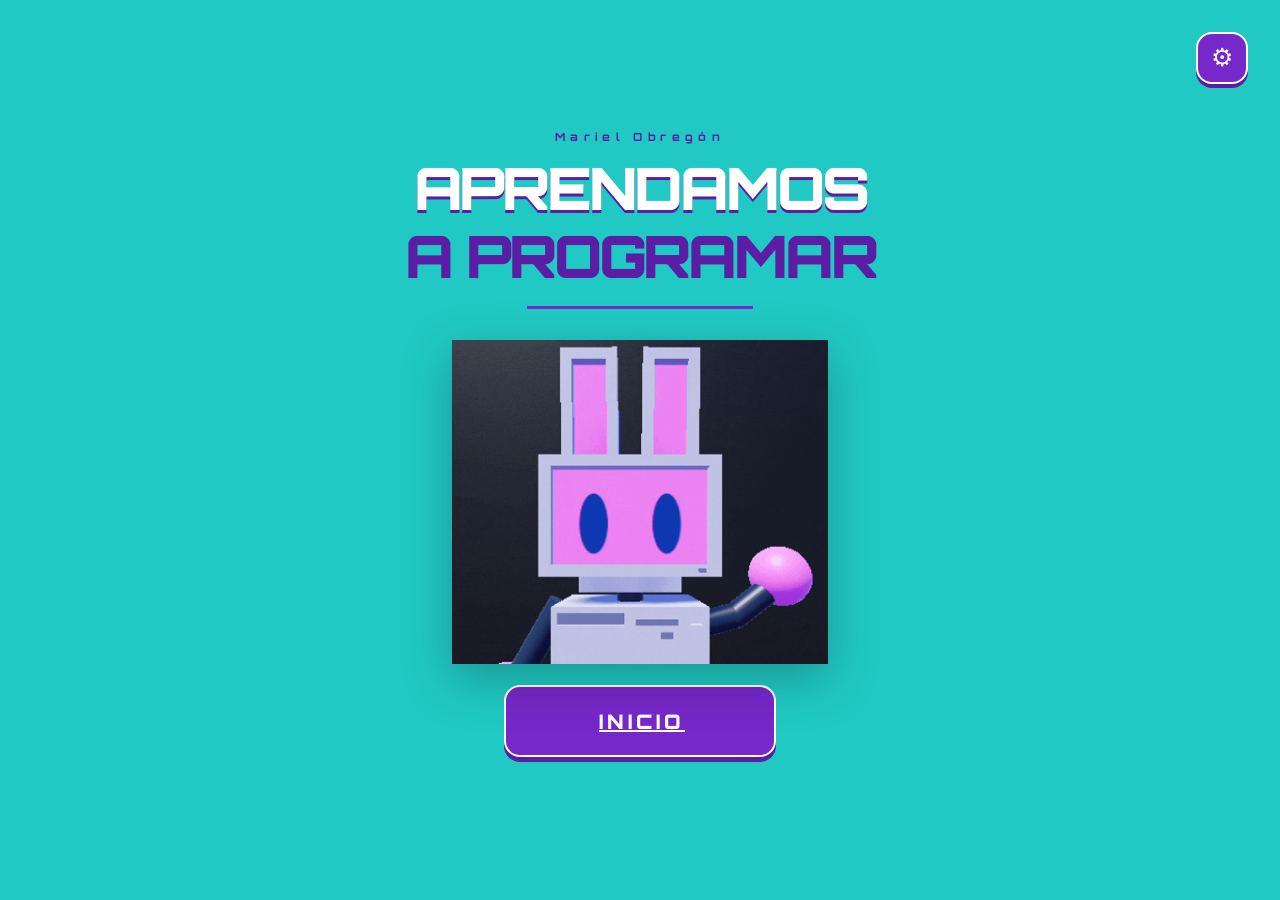
==== commit a2693afb: "Elimina el archivo de estilos selector.css y actualiza las rutas de los enlaces en los archivos HTML" ====
--- a/index.html
+++ b/index.html
@@ -1,54 +1,110 @@
-<!doctype html>
+
+<!DOCTYPE html>
 <html lang="es">
+
 <head>
-  <meta charset="utf-8">
-  <meta name="viewport" content="width=device-width, initial-scale=1">
-  <meta name="theme-color" content="#090817">
-  <meta name="description" content="Aprendamos a programar: videojuego educativo.">
-  <title>Aprendamos a programar</title>
-  <link rel="preconnect" href="https://fonts.googleapis.com">
-  <link rel="preconnect" href="https://fonts.gstatic.com" crossorigin>
-  <link href="https://fonts.googleapis.com/css2?family=Orbitron:wght@600;700;800;900&family=Nunito:wght@600;700;800;900&display=swap" rel="stylesheet">
-  <link rel="stylesheet" href="css/styles.css">
+    <meta charset="UTF-8">
+    <meta name="viewport" content="width=device-width, initial-scale=1">
+
+    <meta name="theme-color" content="#090817">
+    <meta name="description" content="Aprendamos a programar: videojuego educativo.">
+
+    <title>Aprendamos a programar | Academia Robo-B</title>
+
+    <!-- TIPOGRAFÍAS -->
+    <link rel="preconnect" href="https://fonts.googleapis.com">
+    <link rel="preconnect" href="https://fonts.gstatic.com" crossorigin>
+
+    <link
+        href="https://fonts.googleapis.com/css2?family=Orbitron:wght@600;700;800;900&family=Nunito:wght@600;700;800;900&display=swap"
+        rel="stylesheet">
+
+    <!-- HOJA DE ESTILOS -->
+    <link rel="stylesheet" href="./css/styles.css">
+
 </head>
+
 <body>
-  <main class="game-home" aria-label="Pantalla principal del videojuego">
-    <!-- La decoración ambiental está hecha con CSS para evitar gráficos vectoriales genéricos. -->
-    <div class="ambient ambient--left" aria-hidden="true"></div>
-    <div class="ambient ambient--right" aria-hidden="true"></div>
-    <div class="grid-floor" aria-hidden="true"></div>
-    <div class="scanlines" aria-hidden="true"></div>
 
-    <!-- El control queda visible pero sin acción hasta implementar la configuración. -->
-    <button class="settings-button" type="button" aria-label="Configuración" aria-disabled="true" title="Configuración">
-      <span class="settings-symbol" aria-hidden="true">⚙</span>
-    </button>
+    <main class="game-home" aria-label="Pantalla principal del videojuego">
 
-    <section class="home-content">
-      <header class="game-title">
-        <span class="title-kicker" aria-hidden="true">Mariel Obregón</span>
-        <h1>APRENDAMOS<br><span>A PROGRAMAR</span></h1>
-        <div class="title-underline" aria-hidden="true"></div>
-      </header>
+        <!-- DECORACIÓN AMBIENTAL -->
+        <div class="ambient ambient--left" aria-hidden="true"></div>
+        <div class="ambient ambient--right" aria-hidden="true"></div>
+        <div class="grid-floor" aria-hidden="true"></div>
+        <div class="scanlines" aria-hidden="true"></div>
 
-      <!-- Cambia mascot.webp por tu archivo definitivo cuando esté disponible. -->
-      <div class="mascot-stage">
-        <div class="mascot-aura" aria-hidden="true"></div>
-        <div class="mascot-ring mascot-ring--outer" aria-hidden="true"></div>
-        <div class="mascot-ring mascot-ring--inner" aria-hidden="true"></div>
-        <img
-          class="mascot-image"
-          src="/assets/robo-holaaa.gif"
-          alt="Mascota Robo-B"
-          onerror="this.onerror=null;this.src='https://loved-vacation-8dd163c1e3.media.strapiapp.com/1b475c16540d_agent_b063fc1885.webp';"
-        >
-      </div>
 
-        <a href="laboratorios.html" class="start-button" id="startButton">
-            <span class="start-button__label">INICIO</span>
-        </a>
-    </section>
-  </main>
-  <script src="js/main.js"></script>
+        <!-- CONFIGURACIÓN -->
+        <button
+            class="settings-button"
+            type="button"
+            aria-label="Configuración"
+            aria-disabled="true"
+            title="Configuración">
+
+            <span class="settings-symbol" aria-hidden="true">⚙</span>
+
+        </button>
+
+
+        <!-- CONTENIDO PRINCIPAL -->
+        <section class="home-content">
+
+            <!-- TÍTULO -->
+            <header class="game-title">
+
+                <span class="title-kicker" aria-hidden="true">
+                    Mariel Obregón
+                </span>
+
+                <h1>
+                    APRENDAMOS
+                    <br>
+                    <span>A PROGRAMAR</span>
+                </h1>
+
+                <div class="title-underline" aria-hidden="true"></div>
+
+            </header>
+
+
+            <!-- MASCOTA ROBO-B -->
+            <div class="mascot-stage">
+
+                <div class="mascot-aura" aria-hidden="true"></div>
+
+                <div class="mascot-ring mascot-ring--outer" aria-hidden="true"></div>
+
+                <div class="mascot-ring mascot-ring--inner" aria-hidden="true"></div>
+
+                <img
+                    class="mascot-image"
+                    src="./assets/robo-holaaa.gif"
+                    alt="Robo-B">
+
+            </div>
+
+
+            <!-- BOTÓN DE INICIO -->
+            <a
+                href="./laboratorios.html"
+                class="start-button"
+                id="startButton">
+
+                <span class="start-button__label">
+                    INICIO
+                </span>
+
+            </a>
+
+        </section>
+
+    </main>
+
+
+    <!-- JAVASCRIPT -->
+    <script src="./js/main.js"></script>
+
 </body>
 </html>
